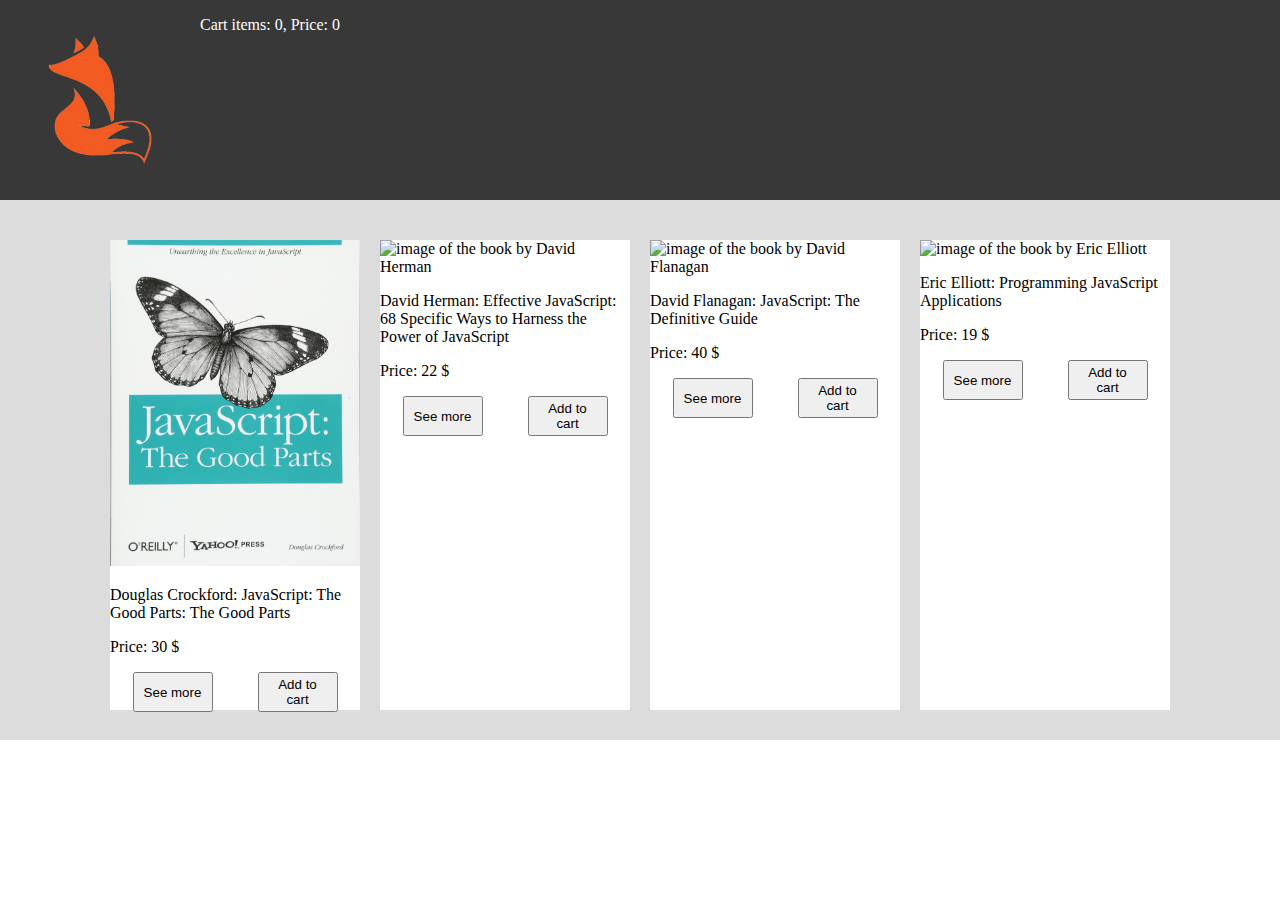
==== pages/main/index.html @ 0125e601 "docs: updated js files" ====
<!DOCTYPE html>
<html lang="en">
<head>
    <meta charset="UTF-8">
    <meta http-equiv="X-UA-Compatible" content="IE=edge">
    <meta name="viewport" content="width=device-width, initial-scale=1.0">
    <title>Perfect Book Shop</title>
    <link rel="stylesheet" href="./style.css">
</head>
<body>
    <script type="module" src="./index.mjs"></script>
    <script type="module" src="./fetch.mjs"></script>
</body>
</html>
---- pages/main/style.css ----
body {
    margin: 0;
    padding: 0;
}

.hidden {
    display: none;
}

.books-block {
    max-width: 100%;
    height: 500px;
    margin: 0px auto;
    background-color: #DCDCDC;
    display: flex;
    flex-direction: row;
    justify-content: space-evenly;
    flex-wrap: wrap;
    overflow-x: auto;
    padding: 20px 100px;
}

button {
    width: 80px;
    height: 40px;
}

/* Header */

#header {
    width: 100%;
    height: 200px;
    background-color: #383838;
    display: flex;
    color: #fff;
}

.header-logo {
    height: 200px;
    width: 200px;
}

/* Book cards */

.book-card {
    position: relative;
    width: 250px;
    height: 470px;
    background-color: #fff;
    margin: 20px 10px;
    display: flex;
    flex-direction: column;
}

.book-image {
    max-width: 100%;
}

.book-image img {
    max-width: 250px;
}

.books-buttons {
    display: flex;
    justify-content: space-around;
}

/* Popup description */

.book-description {
    width: 100%;
    height: 100%;
    position: absolute;
    background-color: #DCDCDC;
    z-index: 1;
}
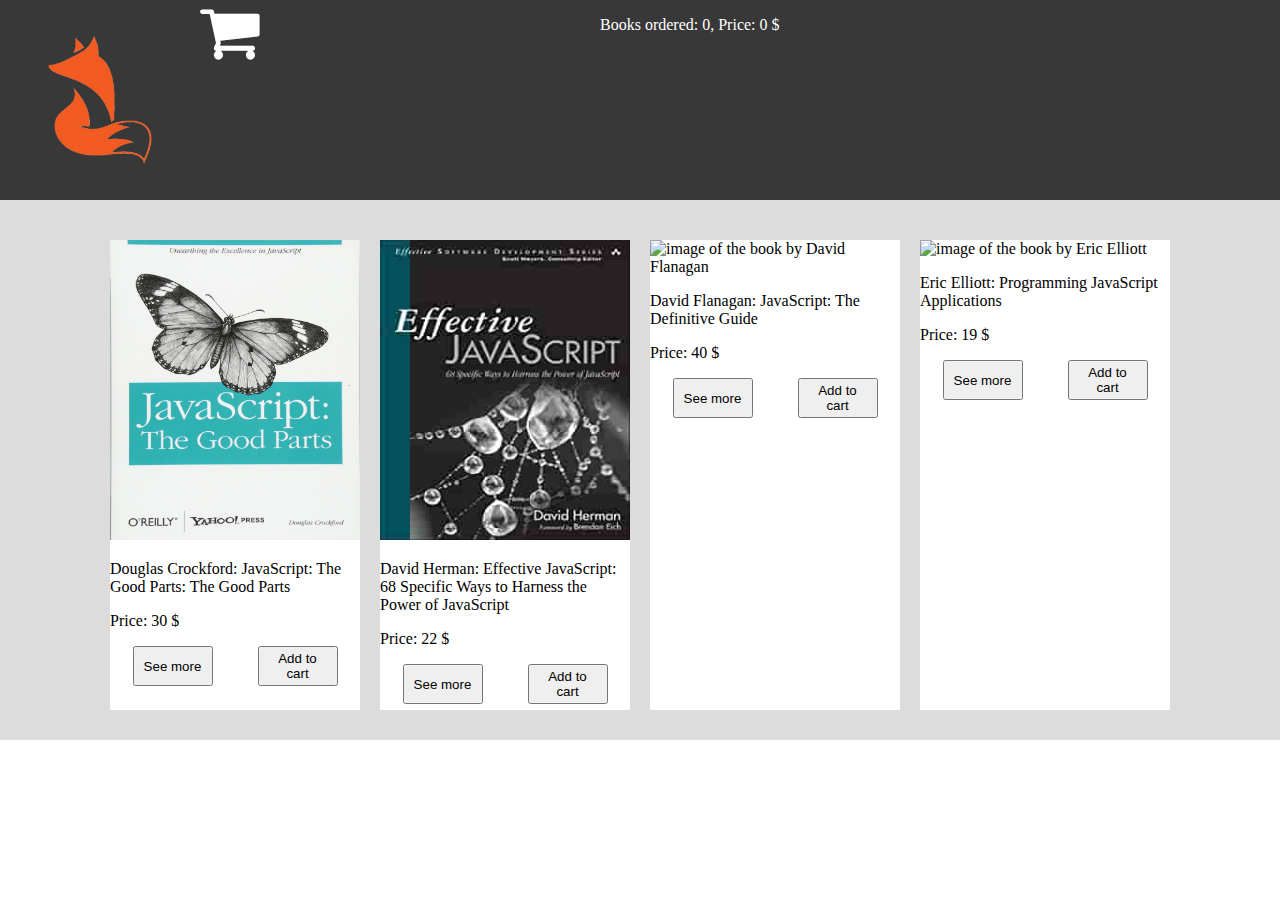
==== commit 4155e7f7: "docs: updated files" ====
--- a/pages/main/index.html
+++ b/pages/main/index.html
@@ -6,9 +6,12 @@
     <meta name="viewport" content="width=device-width, initial-scale=1.0">
     <title>Perfect Book Shop</title>
     <link rel="stylesheet" href="./style.css">
+    <link rel="stylesheet" href="https://cdnjs.cloudflare.com/ajax/libs/font-awesome/4.7.0/css/font-awesome.min.css">
 </head>
 <body>
     <script type="module" src="./index.mjs"></script>
     <script type="module" src="./fetch.mjs"></script>
+    <script type="module" src="./btnFunctions.mjs"></script>
+    <script type="module" src="../../cart.mjs"></script>
 </body>
 </html>--- a/pages/main/style.css
+++ b/pages/main/style.css
@@ -4,7 +4,7 @@
 }
 
 .hidden {
-    display: none;
+    visibility: hidden;
 }
 
 .books-block {
@@ -28,16 +28,23 @@
 /* Header */
 
 #header {
+    position: relative;
     width: 100%;
     height: 200px;
     background-color: #383838;
     display: flex;
     color: #fff;
+    z-index: 2;
 }
 
 .header-logo {
     height: 200px;
     width: 200px;
+}
+
+.fa {
+    font-size: 60;
+    cursor: pointer;
 }
 
 /* Book cards */
@@ -50,14 +57,18 @@
     margin: 20px 10px;
     display: flex;
     flex-direction: column;
+    z-index: 1;
 }
 
 .book-image {
     max-width: 100%;
+    z-index: 1;
 }
 
 .book-image img {
-    max-width: 250px;
+    width: 250px;
+    max-height: 300px;
+    z-index: 1;
 }
 
 .books-buttons {
@@ -65,7 +76,7 @@
     justify-content: space-around;
 }
 
-/* Popup description */
+/* Popup book description */
 
 .book-description {
     width: 100%;
@@ -75,5 +86,25 @@
     z-index: 1;
 }
 
+/* Popup cart */
+
+.cart-popup {
+    width: 400px;
+    height: 300px;
+    background-color: antiquewhite;
+    z-index: 2;
+    overflow: scroll;
+}
+
+.cartBookCard {
+    width: 400px;
+    display: flex;
+    justify-content: space-around;
+}
+
+.cartBookImg img {
+    max-width: 60px;
+}
 
 
+
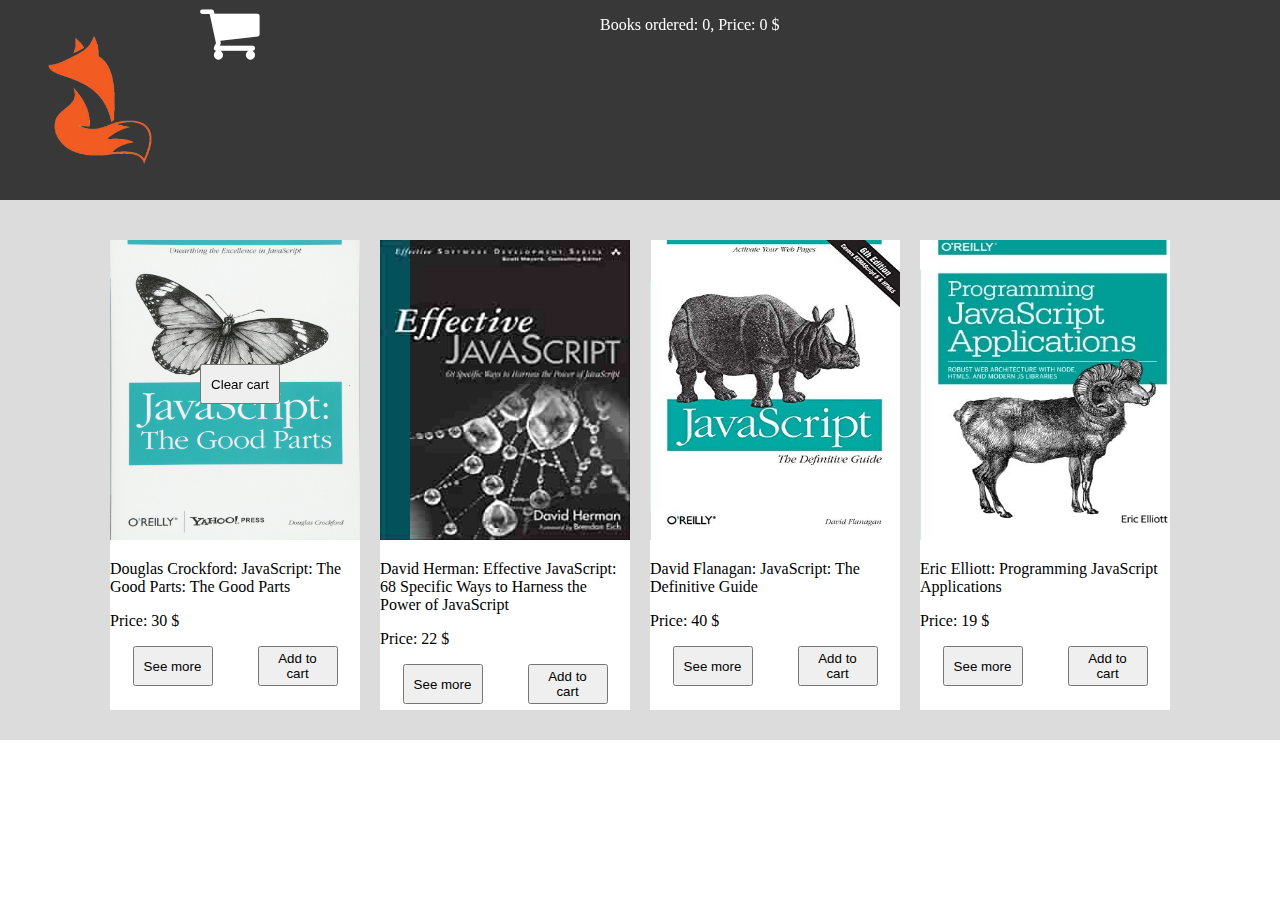
==== commit 2db66e62: "docs: structural changes" ====
--- a/pages/main/index.html
+++ b/pages/main/index.html
@@ -9,9 +9,9 @@
     <link rel="stylesheet" href="https://cdnjs.cloudflare.com/ajax/libs/font-awesome/4.7.0/css/font-awesome.min.css">
 </head>
 <body>
-    <script type="module" src="./index.mjs"></script>
-    <script type="module" src="./fetch.mjs"></script>
-    <script type="module" src="./btnFunctions.mjs"></script>
-    <script type="module" src="../../cart.mjs"></script>
+    <script type="module" src="../main/js/index.mjs"></script>
+    <script type="module" src="../main/js/fetch.mjs"></script>
+    <script type="module" src="../main/js/btnFunctions.mjs"></script>
+    <script type="module" src="../main/js/cart.mjs"></script>
 </body>
 </html>--- a/pages/main/style.css
+++ b/pages/main/style.css
@@ -45,6 +45,7 @@
 .fa {
     font-size: 60;
     cursor: pointer;
+
 }
 
 /* Book cards */
@@ -67,7 +68,7 @@
 
 .book-image img {
     width: 250px;
-    max-height: 300px;
+    height: 300px;
     z-index: 1;
 }
 
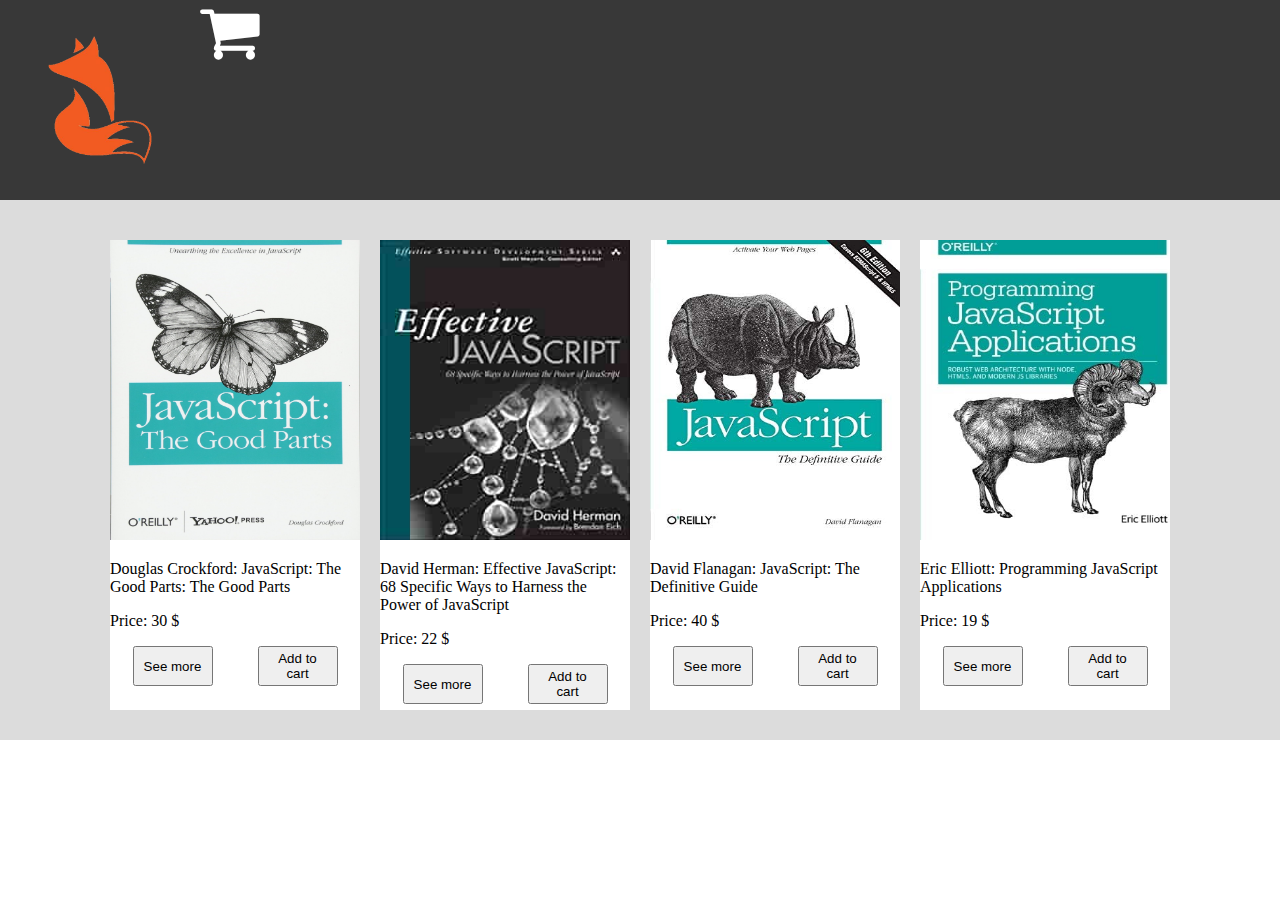
==== commit a843fd6b: "docs: updated JS files, finished shopping cart" ====
--- a/pages/main/index.html
+++ b/pages/main/index.html
@@ -10,8 +10,5 @@
 </head>
 <body>
     <script type="module" src="../main/js/index.mjs"></script>
-    <script type="module" src="../main/js/fetch.mjs"></script>
-    <script type="module" src="../main/js/btnFunctions.mjs"></script>
-    <script type="module" src="../main/js/cart.mjs"></script>
 </body>
 </html>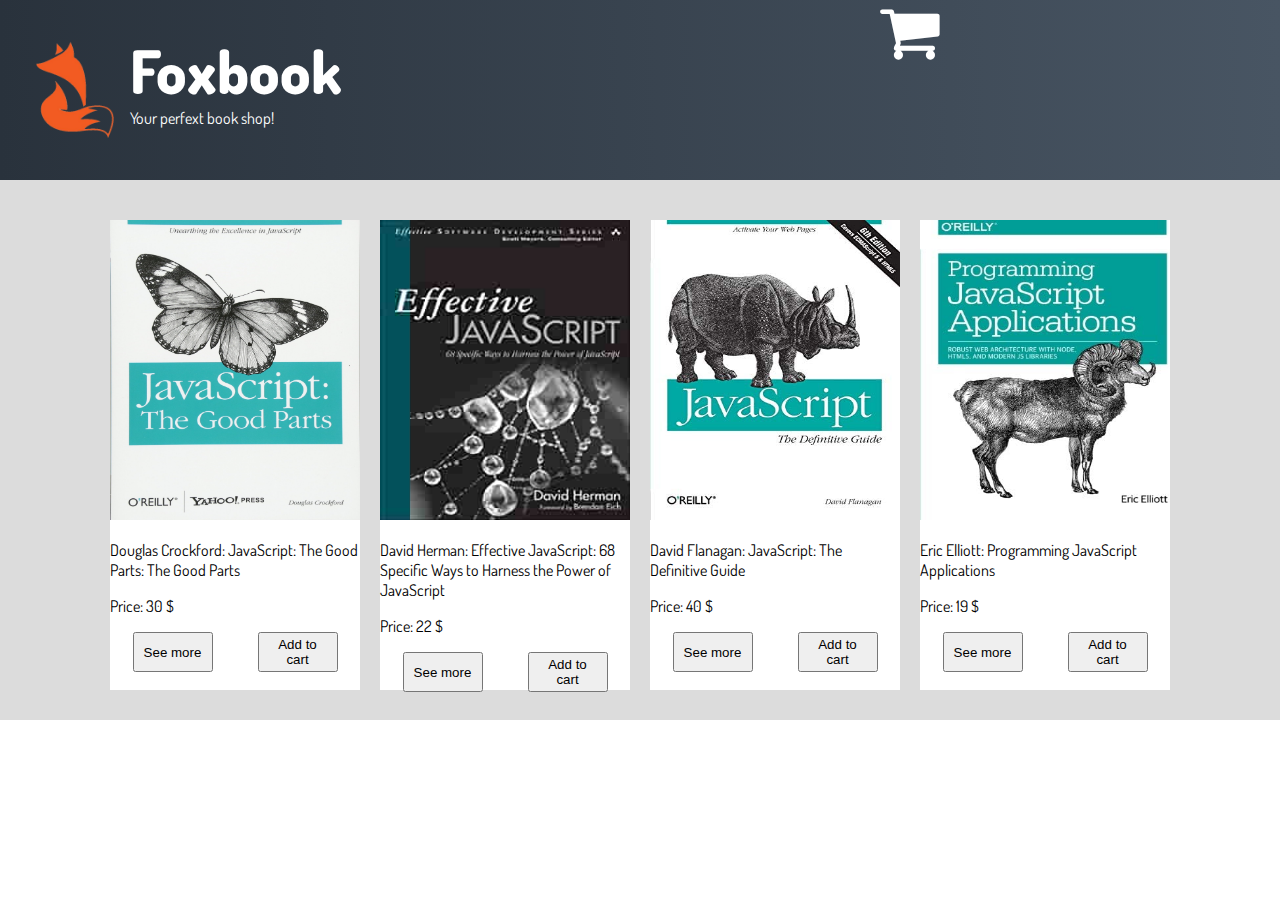
==== commit e2cb521f: "docs: index.html fot delivery page" ====
--- a/pages/main/index.html
+++ b/pages/main/index.html
@@ -7,6 +7,9 @@
     <title>Perfect Book Shop</title>
     <link rel="stylesheet" href="./style.css">
     <link rel="stylesheet" href="https://cdnjs.cloudflare.com/ajax/libs/font-awesome/4.7.0/css/font-awesome.min.css">
+    <link rel="preconnect" href="https://fonts.googleapis.com">
+<link rel="preconnect" href="https://fonts.gstatic.com" crossorigin>
+<link href="https://fonts.googleapis.com/css2?family=Dosis:wght@200&family=Roboto:ital,wght@1,100&display=swap" rel="stylesheet">
 </head>
 <body>
     <script type="module" src="../main/js/index.mjs"></script>
--- a/pages/main/style.css
+++ b/pages/main/style.css
@@ -1,11 +1,74 @@
 body {
     margin: 0;
     padding: 0;
+    font-family: 'Dosis', sans-serif;
+    /* font-family: 'Roboto', sans-serif; */
 }
 
 .hidden {
     visibility: hidden;
 }
+
+button {
+    width: 80px;
+    height: 40px;
+}
+
+/* Header */
+
+#header {
+    position: relative;
+    width: 100%;
+    height: 180px;
+    background: #485563;  /* fallback for old browsers */
+    background: linear-gradient(to right, #29323c, #485563); /* W3C, IE 10+/ Edge, Firefox 16+, Chrome 26+, Opera 12+, Safari 7+ */
+    display: flex;
+    justify-content: space-between;
+    color: #fff;
+    z-index: 2;
+}
+
+.site-logo {
+    display: flex;
+    align-items: center;
+}
+
+.site-logo h1 {
+    color: #FFF;
+    font-size: 60px;
+    font-weight: 900;
+    margin: 0;
+    padding: 0;
+}
+
+.site-logo p {
+    margin: 0;
+    padding: 0;
+}
+
+.header-heading {
+    padding-bottom: 20px;
+    margin-left: -20px;
+}
+
+.logo-header {
+    display: flex;
+    align-items: center;
+}
+
+
+.logo-header img {
+    height: 150px;
+    width: 150px;
+}
+
+.fa {
+    font-size: 60;
+    cursor: pointer;
+
+}
+
+/* Book cards */
 
 .books-block {
     max-width: 100%;
@@ -19,36 +82,6 @@
     overflow-x: auto;
     padding: 20px 100px;
 }
-
-button {
-    width: 80px;
-    height: 40px;
-}
-
-/* Header */
-
-#header {
-    position: relative;
-    width: 100%;
-    height: 200px;
-    background-color: #383838;
-    display: flex;
-    color: #fff;
-    z-index: 2;
-}
-
-.header-logo {
-    height: 200px;
-    width: 200px;
-}
-
-.fa {
-    font-size: 60;
-    cursor: pointer;
-
-}
-
-/* Book cards */
 
 .book-card {
     position: relative;
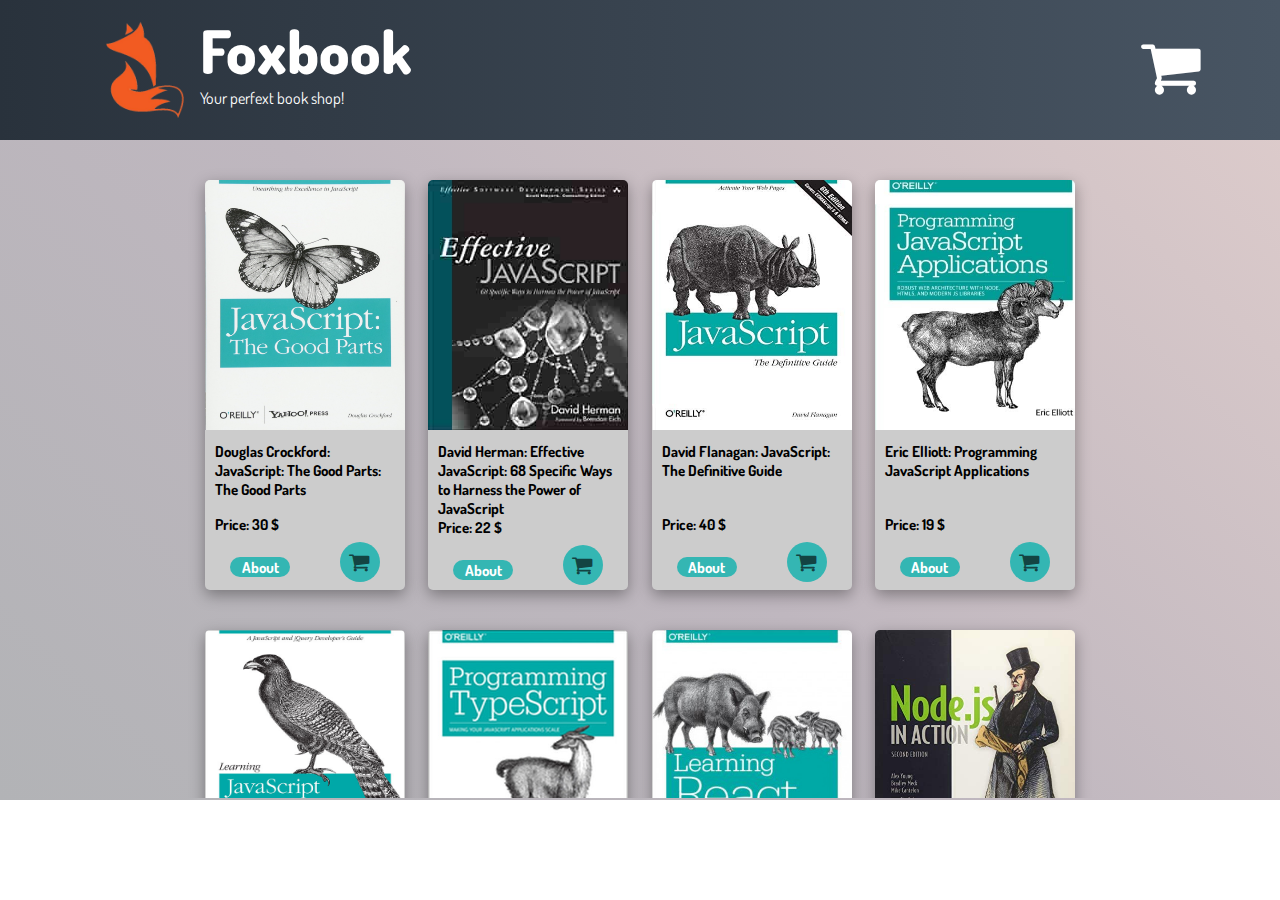
==== commit 45b572b2: "docs: updated all files" ====
--- a/pages/main/index.html
+++ b/pages/main/index.html
@@ -8,8 +8,8 @@
     <link rel="stylesheet" href="./style.css">
     <link rel="stylesheet" href="https://cdnjs.cloudflare.com/ajax/libs/font-awesome/4.7.0/css/font-awesome.min.css">
     <link rel="preconnect" href="https://fonts.googleapis.com">
-<link rel="preconnect" href="https://fonts.gstatic.com" crossorigin>
-<link href="https://fonts.googleapis.com/css2?family=Dosis:wght@200&family=Roboto:ital,wght@1,100&display=swap" rel="stylesheet">
+    <link rel="preconnect" href="https://fonts.gstatic.com" crossorigin>
+    <link href="https://fonts.googleapis.com/css2?family=Dosis:wght@200&family=Roboto:ital,wght@1,100&display=swap" rel="stylesheet">
 </head>
 <body>
     <script type="module" src="../main/js/index.mjs"></script>
--- a/pages/main/style.css
+++ b/pages/main/style.css
@@ -9,6 +9,10 @@
     visibility: hidden;
 }
 
+.bold {
+    font-weight: bold;
+}
+
 button {
     width: 80px;
     height: 40px;
@@ -17,20 +21,23 @@
 /* Header */
 
 #header {
-    position: relative;
+    position: absolute;
+    top: 0;
     width: 100%;
-    height: 180px;
+    height: 140px;
     background: #485563;  /* fallback for old browsers */
     background: linear-gradient(to right, #29323c, #485563); /* W3C, IE 10+/ Edge, Firefox 16+, Chrome 26+, Opera 12+, Safari 7+ */
     display: flex;
     justify-content: space-between;
     color: #fff;
     z-index: 2;
+    position: fixed;
 }
 
 .site-logo {
     display: flex;
     align-items: center;
+    margin-left: 70px;
 }
 
 .site-logo h1 {
@@ -62,19 +69,28 @@
     width: 150px;
 }
 
-.fa {
+.shopping-cart {
+    position: relative;
+    margin-top: 35px;
+}
+
+#cart-item {
+    display: flex;
+    justify-content: flex-end;
+}
+
+#cart-item > .fa {
     font-size: 60;
     cursor: pointer;
-
-}
-
-/* Book cards */
+    padding-right: 80px;
+}
+
+/* Books block */
 
 .books-block {
-    max-width: 100%;
-    height: 500px;
-    margin: 0px auto;
-    background-color: #DCDCDC;
+    max-width: 70%;
+    height: 618px;
+    margin: 140px auto 0px auto;
     display: flex;
     flex-direction: row;
     justify-content: space-evenly;
@@ -83,15 +99,38 @@
     padding: 20px 100px;
 }
 
+.books-block::-webkit-scrollbar {
+    display: none;
+  }
+
+.books-block::after {
+    content: "";
+    max-width: 100%;
+    height: 800px;
+    background: linear-gradient(43deg, #65676d 0%, #7f6f7f 46%, #c19c9a 100%);
+    ;
+    background-size: cover;
+    position: absolute;
+    top: 0px;
+    right: 0px;
+    bottom: 0px;
+    left: 0px;
+    opacity: 0.5;
+}
+
+/* Book cards */
+
 .book-card {
     position: relative;
-    width: 250px;
-    height: 470px;
-    background-color: #fff;
+    width: 200px;
+    height: 410px;
+    border-radius: 5px;
+    background-color: #CCC;
     margin: 20px 10px;
     display: flex;
     flex-direction: column;
     z-index: 1;
+    box-shadow: rgba(0, 0, 0, 0.35) 0px 5px 15px;
 }
 
 .book-image {
@@ -100,15 +139,81 @@
 }
 
 .book-image img {
-    width: 250px;
-    height: 300px;
-    z-index: 1;
+    width: 200px;
+    height: 250px;
+    z-index: 1;
+    border-radius: 5px 5px 0px 0px;
+}
+
+.books-info {
+    height: 30%;
+    padding: 0px 10px;
+    display: flex;
+    flex-direction: column;
+    justify-content:space-between;
+    margin: 8px auto;
+}
+
+.books-info p {
+    margin: 0;
+    font-size: 15px;
+    font-weight: bold;
 }
 
 .books-buttons {
     display: flex;
     justify-content: space-around;
-}
+    padding-bottom: 8px;
+}
+
+.button.info {
+    font-family : inherit;
+    font-size: 15px;
+    font-weight: bolder;
+    border-radius: 20px;
+    border: none;
+    background-color: #34B6B3;
+    color: #FFF;
+    width: 60px;
+    height: 20px;
+    transition: all .2s;
+    cursor: pointer;
+    margin-top: 15px;
+}
+
+.button.info:hover {
+    background-color: #229692;
+    transition: all .2s;
+}
+
+.addBtn {
+    background: transparent;
+    border-radius: 50%;
+    display: flex;
+    align-items: center;
+    justify-content: center;
+    border: none;
+    background-color: #34B6B3;
+    color: #FFF;
+    width: 40px;
+    height: 40px;
+    transition: all .2s;
+    cursor: pointer;
+    transition: all .2s;
+}
+
+.addBtn:hover {
+    background-color: #229692;
+    transition: all .2s;
+}
+
+.addBtn > .fa {
+    font-size: 22px;
+    padding-right: 2px;
+    color: rgba(0, 0, 0, 0.648);
+}
+
+
 
 /* Popup book description */
 
@@ -116,29 +221,89 @@
     width: 100%;
     height: 100%;
     position: absolute;
+    top: 0px;
+    opacity: 1;
     background-color: #DCDCDC;
     z-index: 1;
+    transition: all .5s ease-in;
+}
+
+.book-description.hidden {
+    width: 100%;
+    height: 100%;
+    position: absolute;
+    opacity: 0;
+    top: -400px;
+    background-color: #DCDCDC;
+    z-index: 1;
+    transition: all .5s ease-out;
 }
 
 /* Popup cart */
+
+.cart-popup.hidden {
+    width: 400px;
+    max-height: 700px;
+    margin-right: 10px;
+    border-radius: 10px;
+    background: linear-gradient(45deg, #EEEEEE, #FAF8F9, #FFFFFF);
+    color: #000;
+    z-index: 2;
+    overflow: scroll;
+    opacity: 0;
+    transition: all .3s;
+}
 
 .cart-popup {
     width: 400px;
-    height: 300px;
-    background-color: antiquewhite;
+    max-height: 700px;
+    margin-right: 10px;
+    border-radius: 10px;
+    background: linear-gradient(45deg, #EEEEEE, #FAF8F9, #FFFFFF);
+    color: #000;
     z-index: 2;
     overflow: scroll;
+    opacity: 1;
+    transition: all .3s cubic-bezier(0.075, 0.82, 0.165, 1);
+}
+
+.cart-popup h3 {
+    text-align: center;
 }
 
 .cartBookCard {
-    width: 400px;
+    max-width: 100%;
+    max-height: 120px;
     display: flex;
     justify-content: space-around;
+    align-items: center;
+    padding: 10px;
+}
+
+.cartBookImg {
+    width: 30%;
+    height: auto;
+    display: flex;
+    align-items: center;
 }
 
 .cartBookImg img {
-    max-width: 60px;
-}
-
-
-
+    width: 60%;
+}
+
+.cartBookDescription {
+    width: 60%;
+    height: auto;
+    font-size: 15px;
+}
+
+.remove-cart-item {
+    width: 15px;
+    color: #F00;
+    cursor: pointer;
+}
+
+
+
+
+
